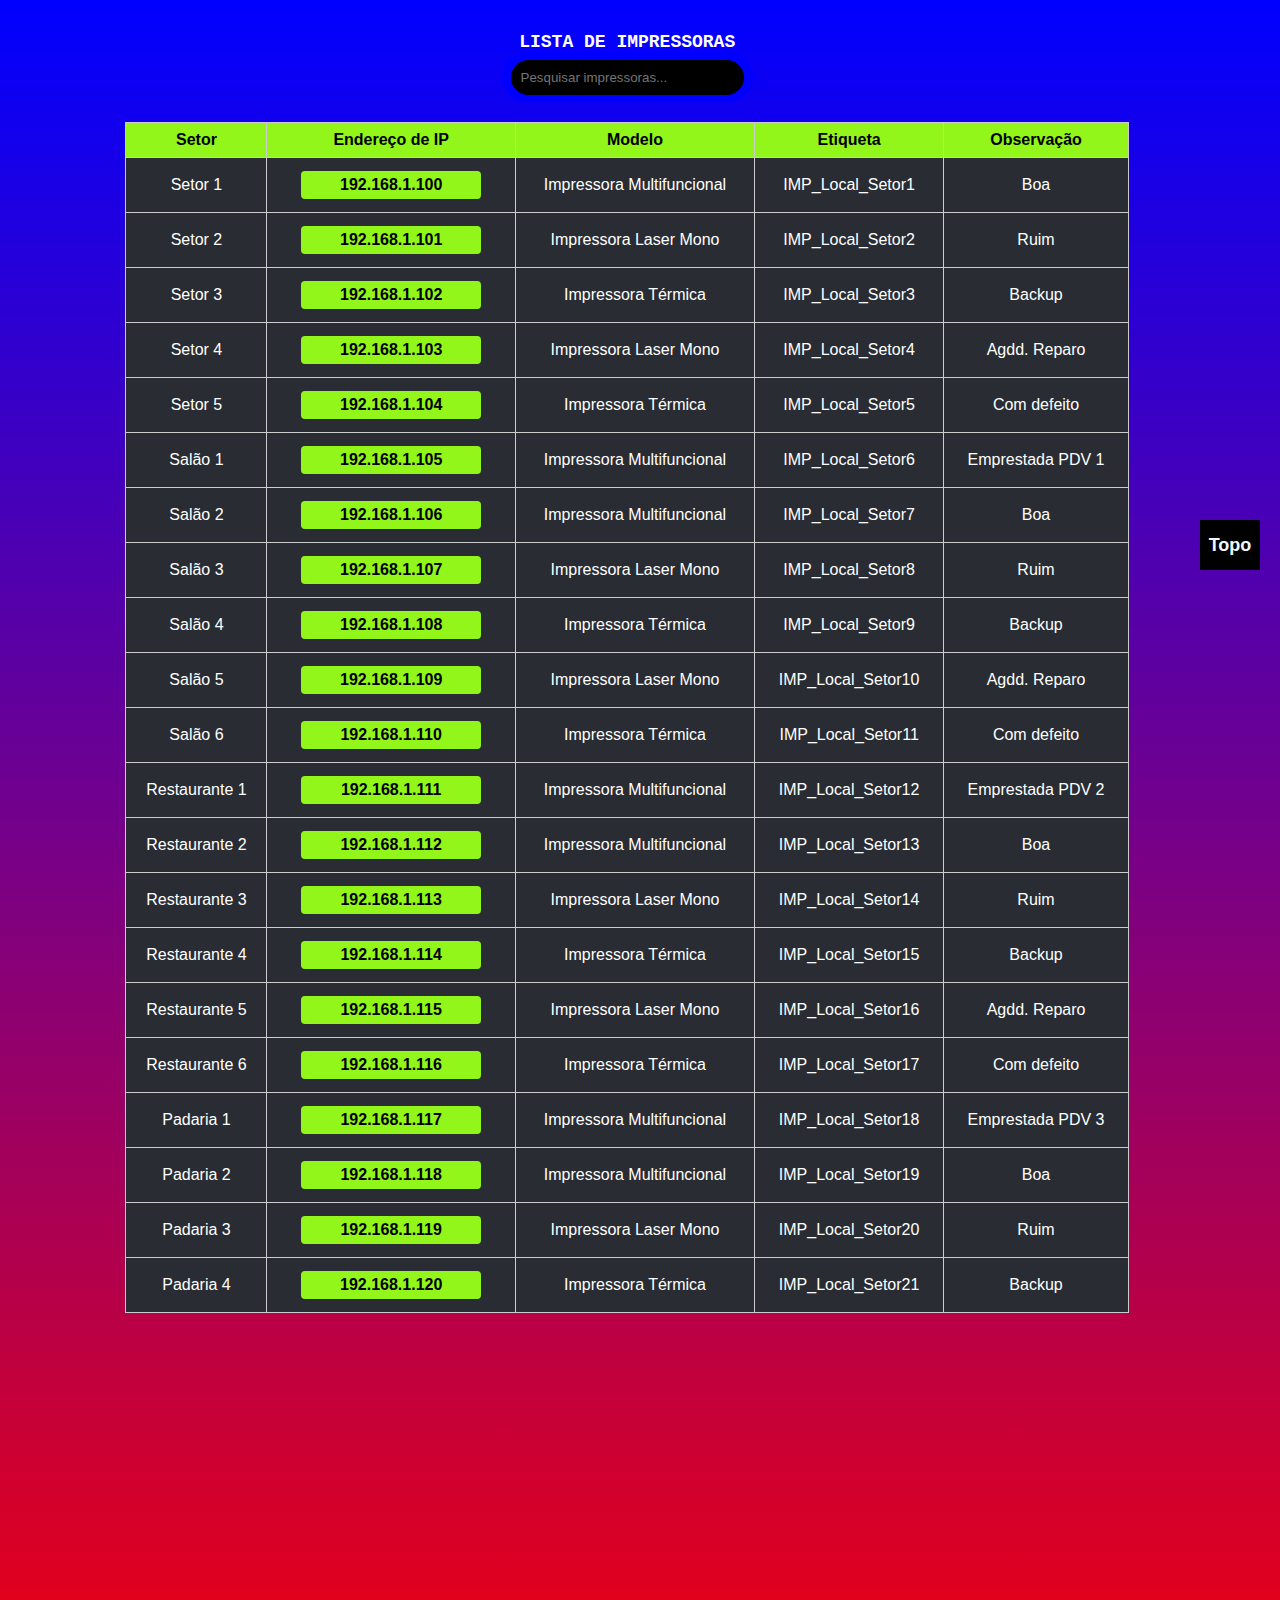
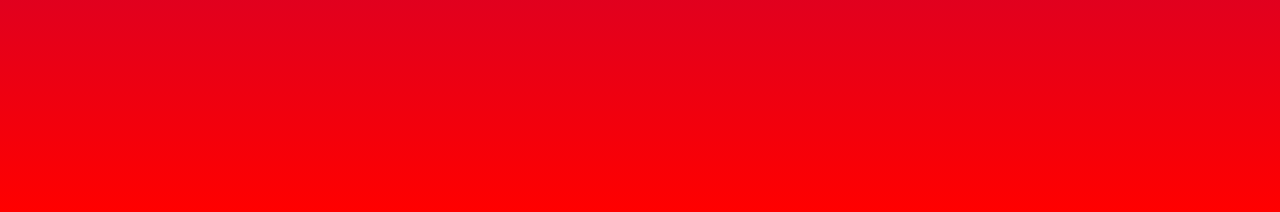
==== MMG.html @ 56a6f3ae "Add files via upload" ====
<!DOCTYPE html>
<html>
<head>
    <meta http-equiv="Content-Type" content="text/html; charset=iso-8859-1">
    <meta charset="utf-8">
    <!-- Criado Por Matheus Grion (21) 9 8459-5208 -->
		<link rel="stylesheet" type="text/css" href="stylesheet.css" media="screen" />
	<script src="@script.js"></script>
		
	
    <!-- Filtro de Pesquisa--> 
    <script>
        // Fun��o para filtro de pesquisa
        function filterTable() {
            var input, filter, table, tr, td, i, txtValue;
            input = document.getElementById('search');
            filter = input.value.toLowerCase(); // Converter a pesquisa para min�sculas
            table = document.querySelector('table');
            tr = table.querySelectorAll('tbody tr');
            tr.forEach(function (row) {
                td = row.getElementsByTagName('td');
                row.style.display = 'none';
                for (i = 0; i < td.length; i++) {
                    txtValue = td[i].textContent || td[i].innerText;
                    txtValue = txtValue.toLowerCase(); // Converter o valor da tabela para min�sculas
                    if (txtValue.indexOf(filter) > -1) {
                        row.style.display = 'table-row';
                        break;
                    }
                }
            });
        }
    </script>

		
    <title>Lista Impressora</title>
</head>
<body>
    <h1 class="titulo-impressoras">LISTA DE IMPRESSORAS</h1>
    <!-- Bot�o para rolar para o topo -->
    <a href="#" class="btn">Topo</a>

    <!-- Barra de Pesquisa -->
    <div id="search-container">
        <input type="text" id="search" onkeyup="filterTable()" placeholder="Pesquisar impressoras..." class="search-box">
    </div>
	
    <!-- Tabela de Dados -->
    <table class="tabela-com-fundo">
        <thead>
            <tr>
                <th class="cabecalho">Setor</th>
                <th class="cabecalho">Endere�o de IP</th>
                <th class="cabecalho">Modelo</th>
                <th class="cabecalho">Etiqueta</th>
                <th class="cabecalho">Observa��o</th>
            </tr>
        </thead>
        <tbody>
            <!-- Seus dados da tabela -->
            <tr>
    <td class="setor">Setor 1</td>
    <td class="ip"><a href="http://192.168.1.100" target="_blank">
    <button class="button"><span>192.168.1.100</span></button></a></td>
    <td class="modelo">Impressora Multifuncional</td>
    <td class="etiqueta">IMP_Local_Setor1</td>
    <td class="obs">Boa</td>
</tr>
<tr>
    <td class="setor">Setor 2</td>
    <td class="ip"><a href="http://192.168.1.101" target="_blank">
    <button class="button"><span>192.168.1.101</span></button></a></td>
    <td class="modelo">Impressora Laser Mono</td>
    <td class="etiqueta">IMP_Local_Setor2</td>
    <td class="obs">Ruim</td>
</tr>
<tr>
    <td class="setor">Setor 3</td>
    <td class="ip"><a href="http://192.168.1.102" target="_blank">
    <button class="button"><span>192.168.1.102</span></button></a></td>
    <td class="modelo">Impressora T�rmica</td>
    <td class="etiqueta">IMP_Local_Setor3</td>
    <td class="obs">Backup</td>
</tr>
<tr>
    <td class="setor">Setor 4</td>
    <td class="ip"><a href="http://192.168.1.103" target="_blank">
    <button class="button"><span>192.168.1.103</span></button></a></td>
    <td class="modelo">Impressora Laser Mono</td>
    <td class="etiqueta">IMP_Local_Setor4</td>
    <td class="obs">Agdd. Reparo</td>
</tr>
<tr>
    <td class="setor">Setor 5</td>
    <td class="ip"><a href="http://192.168.1.104" target="_blank">
    <button class="button"><span>192.168.1.104</span></button></a></td>
    <td class="modelo">Impressora T�rmica</td>
    <td class="etiqueta">IMP_Local_Setor5</td>
    <td class="obs">Com defeito</td>
</tr>
<tr>
    <td class="setor">Sal�o 1</td>
    <td class="ip"><a href="http://192.168.1.105" target="_blank">
    <button class="button"><span>192.168.1.105</span></button></a></td>
    <td class="modelo">Impressora Multifuncional</td>
    <td class="etiqueta">IMP_Local_Setor6</td>
    <td class="obs">Emprestada PDV 1</td>
</tr>
<tr>
    <td class="setor">Sal�o 2</td>
    <td class="ip"><a href="http://192.168.1.106" target="_blank">
    <button class="button"><span>192.168.1.106</span></button></a></td>
    <td class="modelo">Impressora Multifuncional</td>
    <td class="etiqueta">IMP_Local_Setor7</td>
    <td class="obs">Boa</td>
</tr>
<tr>
    <td class="setor">Sal�o 3</td>
    <td class="ip"><a href="http://192.168.1.107" target="_blank">
    <button class="button"><span>192.168.1.107</span></button></a></td>
    <td class="modelo">Impressora Laser Mono</td>
    <td class="etiqueta">IMP_Local_Setor8</td>
    <td class="obs">Ruim</td>
</tr>
<tr>
    <td class="setor">Sal�o 4</td>
    <td class="ip"><a href="http://192.168.1.108" target="_blank">
    <button class="button"><span>192.168.1.108</span></button></a></td>
    <td class="modelo">Impressora T�rmica</td>
    <td class="etiqueta">IMP_Local_Setor9</td>
    <td class="obs">Backup</td>
</tr>
<tr>
    <td class="setor">Sal�o 5</td>
    <td class="ip"><a href="http://192.168.1.109" target="_blank">
        <button class="button"><span>192.168.1.109</span></button></a></td>
    <td class="modelo">Impressora Laser Mono</td>
    <td class="etiqueta">IMP_Local_Setor10</td>
    <td class="obs">Agdd. Reparo</td>
</tr>
<tr>
    <td class="setor">Sal�o 6</td>
    <td class="ip"><a href="http://192.168.1.110" target="_blank">
        <button class="button"><span>192.168.1.110</span></button></a></td>
    <td class="modelo">Impressora T�rmica</td>
    <td class="etiqueta">IMP_Local_Setor11</td>
    <td class="obs">Com defeito</td>
</tr>
<tr>
    <td class="setor">Restaurante 1</td>
    <td class="ip"><a href="http://192.168.1.111" target="_blank">
        <button class="button"><span>192.168.1.111</span></button></a></td>
    <td class="modelo">Impressora Multifuncional</td>
    <td class="etiqueta">IMP_Local_Setor12</td>
    <td class="obs">Emprestada PDV 2</td>
</tr>
<tr>
    <td class="setor">Restaurante 2</td>
    <td class="ip"><a href="http://192.168.1.112" target="_blank">
        <button class="button"><span>192.168.1.112</span></button></a></td>
    <td class="modelo">Impressora Multifuncional</td>
    <td class="etiqueta">IMP_Local_Setor13</td>
    <td class="obs">Boa</td>
</tr>
<tr>
    <td class="setor">Restaurante 3</td>
    <td class="ip"><a href="http://192.168.1.113" target="_blank">
        <button class="button"><span>192.168.1.113</span></button></a></td>
    <td class="modelo">Impressora Laser Mono</td>
    <td class="etiqueta">IMP_Local_Setor14</td>
    <td class="obs">Ruim</td>
</tr>
<tr>
    <td class="setor">Restaurante 4</td>
    <td class="ip"><a href="http://192.168.1.114" target="_blank">
        <button class="button"><span>192.168.1.114</span></button></a></td>
    <td class="modelo">Impressora T�rmica</td>
    <td class="etiqueta">IMP_Local_Setor15</td>
    <td class="obs">Backup</td>
</tr>
<tr>
    <td class="setor">Restaurante 5</td>
    <td class="ip"><a href="http://192.168.1.115" target="_blank">
        <button class="button"><span>192.168.1.115</span></button></a></td>
    <td class="modelo">Impressora Laser Mono</td>
    <td class="etiqueta">IMP_Local_Setor16</td>
    <td class="obs">Agdd. Reparo</td>
</tr>
<tr>
    <td class="setor">Restaurante 6</td>
    <td class="ip"><a href="http://192.168.1.116" target="_blank">
        <button class="button"><span>192.168.1.116</span></button></a></td>
    <td class="modelo">Impressora T�rmica</td>
    <td class="etiqueta">IMP_Local_Setor17</td>
    <td class="obs">Com defeito</td>
</tr>
<tr>
    <td class="setor">Padaria 1</td>
    <td class="ip"><a href="http://192.168.1.117" target="_blank">
        <button class="button"><span>192.168.1.117</span></button></a></td>
    <td class="modelo">Impressora Multifuncional</td>
    <td class="etiqueta">IMP_Local_Setor18</td>
    <td class="obs">Emprestada PDV 3</td>
</tr>
<tr>
    <td class="setor">Padaria 2</td>
    <td class="ip"><a href="http://192.168.1.118" target="_blank">
        <button class="button"><span>192.168.1.118</span></button></a></td>
    <td class="modelo">Impressora Multifuncional</td>
    <td class="etiqueta">IMP_Local_Setor19</td>
    <td class="obs">Boa</td>
</tr>
<tr>
    <td class="setor">Padaria 3</td>
    <td class="ip"><a href="http://192.168.1.119" target="_blank">
        <button class="button"><span>192.168.1.119</span></button></a></td>
    <td class="modelo">Impressora Laser Mono</td>
    <td class="etiqueta">IMP_Local_Setor20</td>
    <td class="obs">Ruim</td>
</tr>
<tr>
    <td class="setor">Padaria 4</td>
    <td class="ip"><a href="http://192.168.1.120" target="_blank">
        <button class="button"><span>192.168.1.120</span></button></a></td>
    <td class="modelo">Impressora T�rmica</td>
    <td class="etiqueta">IMP_Local_Setor21</td>
    <td class="obs">Backup</td>
</tr>
        </tbody>
    </table>
</body>
</html>
---- stylesheet.css ----
/* Estilos gerais da p�gina */
body {
  font-family: Roboto,sans-serif;                            /* Escolha a fonte desejada */
  text-align: center;
  background: linear-gradient(to bottom, blue, red);
  width: 98vw;
  height: 200vh;
  margin: 0;
  padding: 0;
}

#search-container {
  margin: 20px auto;
  width: 20%;
  display: flex;
  justify-content: center;
  align-items: center;
  height: 50px;
  background-color: blue;
  border-radius: 25px;
}

.search-box {
  width: 85%;
  padding: 10px;
  background-color: black;
  color: white;
  border: none;
  border-radius: 25px;
}

table {
  margin: 0 auto;
  border-collapse: collapse;
  width: 80%;
}

th, td {
  border: 1px solid #ccc;
  padding: 8px;
  text-align: center;
}

th {
  background-color: #f2f2f2;
}

.cabecalho {
  background-color: #92f61a;
}
/* background-color tabela */
.tabela-com-fundo {
  background-color: #292d33;
}

/* Estilos para as colunas */
.setor, .modelo, .etiqueta, .obs {  
  font-family: Roboto,sans-serif;  /* Escolha a fonte desejada */
  color: white;
  font-weight: normal;
  font-size: 16px;
}

.ip {
  color: red !important;
  font-weight: bold;
}

/* Link Bot�o IP  */
.btn {
  display: flex;
  justify-content: center;
  align-items: center;
  position: fixed;
  bottom: 330px;
  right: 20px;
  width: 60px;
  height: 50px;
  background-color: #000;
  text-decoration: none;
  color: aliceblue;
  font-size: 18px;
  font-weight: bold;
  cursor: pointer;
  transition: margin-top 250ms;
}

.btn:hover {
  margin-top: -8px;
}

.button, .button:hover {
  display: inline-block;
  border-radius: 4px;
  text-align: center;
  font-size: 16px;
  padding: 5px;
  width: 180px;
  cursor: pointer;
  margin: 5px;
}

.button {
  background-color: #92f61a;   /* Link Bot�o ANT */
  color: #000;
  font-weight: bold;
  border: none;
  transition: all 0.5s;
}


.button:hover {                    /* Link Bot�o IP DPS */
  background-color: blue;
  color: white;
  font-weight: bold;
}

.button span {                          
  cursor: pointer;
  display: inline-block;
  position: relative;
  transition: 0.5s;
}

.button span:after {
  content: "\00bb";
  position: absolute;
  opacity: 0;
  top: 0;
  right: -20px;
  transition: 0.5s;
}

.button:hover span {
  padding-right: 25px;
}

.button:hover span:after {
  opacity: 1;
  right: 0;
}

/* Link Bot�o IP END */

/* CSS para a classe "titulo-impressoras" */

.titulo-impressoras {
    font-family: Consolas,monaco,monospace; /* Escolha a fonte desejada */
    text-align: center; /* Alinhamento de texto ao centro */
    color: white; /* Cor branca */
    font-weight: bold; /* Texto em negrito */
    font-size: 18px; /* Tamanho da fonte de 18 pixels */
	/* transform: translateX(10px);  Move o texto horizontalmente 10 pixels para a direita */
    transform: translateY(20px); /* Move o texto verticalmente 20 pixels para baixo, se desejado */

}
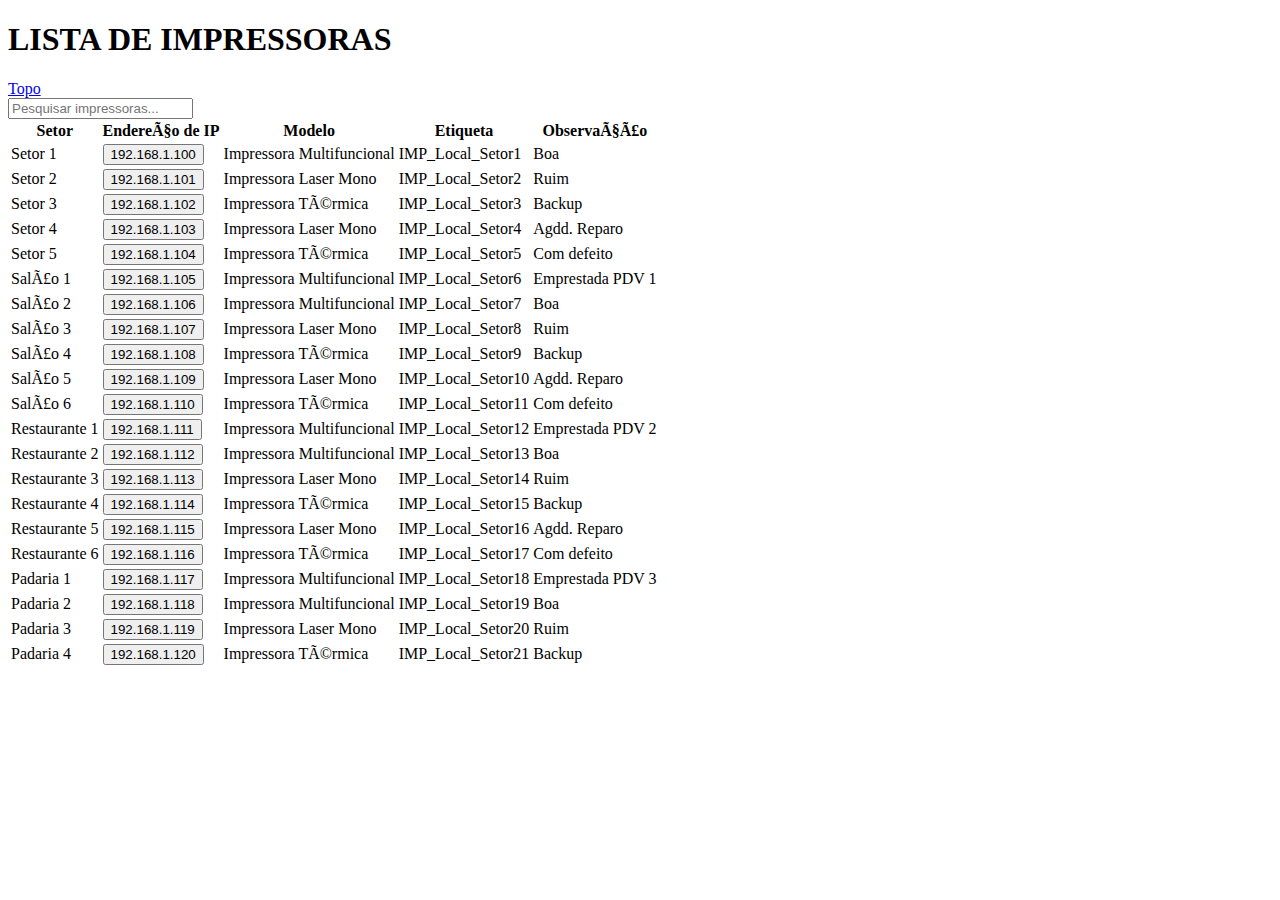
==== commit 9015466f: "MMG.html" ====
--- a/MMG.html
+++ b/MMG.html
@@ -4,17 +4,18 @@
     <meta http-equiv="Content-Type" content="text/html; charset=iso-8859-1">
     <meta charset="utf-8">
     <!-- Criado Por Matheus Grion (21) 9 8459-5208 -->
-		<link rel="stylesheet" type="text/css" href="stylesheet.css" media="screen" />
-	<script src="@script.js"></script>
+		
+	<link rel="stylesheet" type="text/css" href="https://raw.githubusercontent.com/MatheusGrion/CODE-CSS-JS/main/stylesheet.css">
+	<script src="https://raw.githubusercontent.com/MatheusGrion/CODE-CSS-JS/main/script.js"></script>
 		
 	
     <!-- Filtro de Pesquisa--> 
     <script>
-        // Fun��o para filtro de pesquisa
+        // Função para filtro de pesquisa
         function filterTable() {
             var input, filter, table, tr, td, i, txtValue;
             input = document.getElementById('search');
-            filter = input.value.toLowerCase(); // Converter a pesquisa para min�sculas
+            filter = input.value.toLowerCase(); // Converter a pesquisa para minúsculas
             table = document.querySelector('table');
             tr = table.querySelectorAll('tbody tr');
             tr.forEach(function (row) {
@@ -22,7 +23,7 @@
                 row.style.display = 'none';
                 for (i = 0; i < td.length; i++) {
                     txtValue = td[i].textContent || td[i].innerText;
-                    txtValue = txtValue.toLowerCase(); // Converter o valor da tabela para min�sculas
+                    txtValue = txtValue.toLowerCase(); // Converter o valor da tabela para minúsculas
                     if (txtValue.indexOf(filter) > -1) {
                         row.style.display = 'table-row';
                         break;
@@ -37,7 +38,7 @@
 </head>
 <body>
     <h1 class="titulo-impressoras">LISTA DE IMPRESSORAS</h1>
-    <!-- Bot�o para rolar para o topo -->
+    <!-- Botão para rolar para o topo -->
     <a href="#" class="btn">Topo</a>
 
     <!-- Barra de Pesquisa -->
@@ -50,10 +51,10 @@
         <thead>
             <tr>
                 <th class="cabecalho">Setor</th>
-                <th class="cabecalho">Endere�o de IP</th>
+                <th class="cabecalho">Endereço de IP</th>
                 <th class="cabecalho">Modelo</th>
                 <th class="cabecalho">Etiqueta</th>
-                <th class="cabecalho">Observa��o</th>
+                <th class="cabecalho">Observação</th>
             </tr>
         </thead>
         <tbody>
@@ -78,7 +79,7 @@
     <td class="setor">Setor 3</td>
     <td class="ip"><a href="http://192.168.1.102" target="_blank">
     <button class="button"><span>192.168.1.102</span></button></a></td>
-    <td class="modelo">Impressora T�rmica</td>
+    <td class="modelo">Impressora Térmica</td>
     <td class="etiqueta">IMP_Local_Setor3</td>
     <td class="obs">Backup</td>
 </tr>
@@ -94,12 +95,12 @@
     <td class="setor">Setor 5</td>
     <td class="ip"><a href="http://192.168.1.104" target="_blank">
     <button class="button"><span>192.168.1.104</span></button></a></td>
-    <td class="modelo">Impressora T�rmica</td>
+    <td class="modelo">Impressora Térmica</td>
     <td class="etiqueta">IMP_Local_Setor5</td>
     <td class="obs">Com defeito</td>
 </tr>
 <tr>
-    <td class="setor">Sal�o 1</td>
+    <td class="setor">Salão 1</td>
     <td class="ip"><a href="http://192.168.1.105" target="_blank">
     <button class="button"><span>192.168.1.105</span></button></a></td>
     <td class="modelo">Impressora Multifuncional</td>
@@ -107,7 +108,7 @@
     <td class="obs">Emprestada PDV 1</td>
 </tr>
 <tr>
-    <td class="setor">Sal�o 2</td>
+    <td class="setor">Salão 2</td>
     <td class="ip"><a href="http://192.168.1.106" target="_blank">
     <button class="button"><span>192.168.1.106</span></button></a></td>
     <td class="modelo">Impressora Multifuncional</td>
@@ -115,7 +116,7 @@
     <td class="obs">Boa</td>
 </tr>
 <tr>
-    <td class="setor">Sal�o 3</td>
+    <td class="setor">Salão 3</td>
     <td class="ip"><a href="http://192.168.1.107" target="_blank">
     <button class="button"><span>192.168.1.107</span></button></a></td>
     <td class="modelo">Impressora Laser Mono</td>
@@ -123,15 +124,15 @@
     <td class="obs">Ruim</td>
 </tr>
 <tr>
-    <td class="setor">Sal�o 4</td>
+    <td class="setor">Salão 4</td>
     <td class="ip"><a href="http://192.168.1.108" target="_blank">
     <button class="button"><span>192.168.1.108</span></button></a></td>
-    <td class="modelo">Impressora T�rmica</td>
+    <td class="modelo">Impressora Térmica</td>
     <td class="etiqueta">IMP_Local_Setor9</td>
     <td class="obs">Backup</td>
 </tr>
 <tr>
-    <td class="setor">Sal�o 5</td>
+    <td class="setor">Salão 5</td>
     <td class="ip"><a href="http://192.168.1.109" target="_blank">
         <button class="button"><span>192.168.1.109</span></button></a></td>
     <td class="modelo">Impressora Laser Mono</td>
@@ -139,10 +140,10 @@
     <td class="obs">Agdd. Reparo</td>
 </tr>
 <tr>
-    <td class="setor">Sal�o 6</td>
+    <td class="setor">Salão 6</td>
     <td class="ip"><a href="http://192.168.1.110" target="_blank">
         <button class="button"><span>192.168.1.110</span></button></a></td>
-    <td class="modelo">Impressora T�rmica</td>
+    <td class="modelo">Impressora Térmica</td>
     <td class="etiqueta">IMP_Local_Setor11</td>
     <td class="obs">Com defeito</td>
 </tr>
@@ -174,7 +175,7 @@
     <td class="setor">Restaurante 4</td>
     <td class="ip"><a href="http://192.168.1.114" target="_blank">
         <button class="button"><span>192.168.1.114</span></button></a></td>
-    <td class="modelo">Impressora T�rmica</td>
+    <td class="modelo">Impressora Térmica</td>
     <td class="etiqueta">IMP_Local_Setor15</td>
     <td class="obs">Backup</td>
 </tr>
@@ -190,7 +191,7 @@
     <td class="setor">Restaurante 6</td>
     <td class="ip"><a href="http://192.168.1.116" target="_blank">
         <button class="button"><span>192.168.1.116</span></button></a></td>
-    <td class="modelo">Impressora T�rmica</td>
+    <td class="modelo">Impressora Térmica</td>
     <td class="etiqueta">IMP_Local_Setor17</td>
     <td class="obs">Com defeito</td>
 </tr>
@@ -222,7 +223,7 @@
     <td class="setor">Padaria 4</td>
     <td class="ip"><a href="http://192.168.1.120" target="_blank">
         <button class="button"><span>192.168.1.120</span></button></a></td>
-    <td class="modelo">Impressora T�rmica</td>
+    <td class="modelo">Impressora Térmica</td>
     <td class="etiqueta">IMP_Local_Setor21</td>
     <td class="obs">Backup</td>
 </tr>
